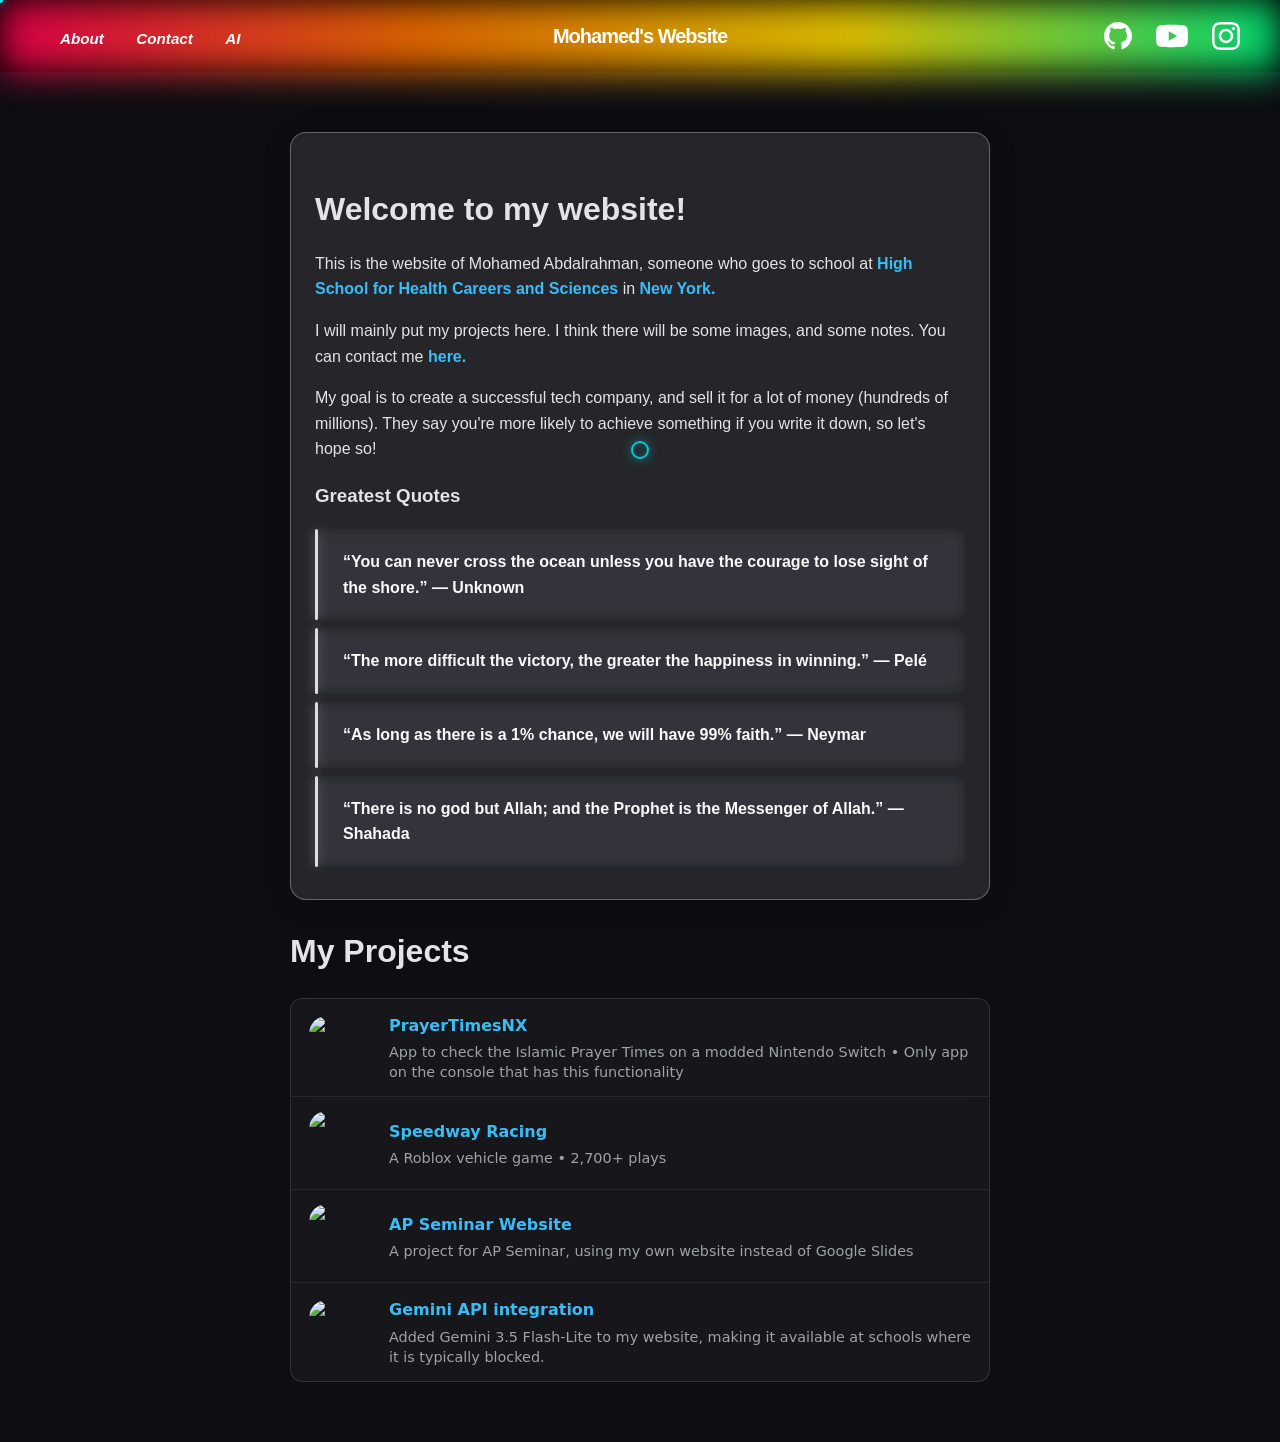
==== index.html @ a10dd330 "Update index.html" ====
<!DOCTYPE html>
<html lang="en">
<head>
  <meta charset="UTF-8">
  <meta name="viewport" content="width=device-width, initial-scale=1.0">
<link rel="icon" href="https://imglink.cc/cdn/FAZgNUSOPk.png">
  <title>Mohamed's Website</title>


  <link rel="preconnect" href="https://fonts.googleapis.com">
<link rel="preconnect" href="https://fonts.gstatic.com" crossorigin>
<link href="https://fonts.googleapis.com/css2?family=Google+Sans:ital,opsz,wght@0,17..18,400..700;1,17..18,400..700&display=swap" rel="stylesheet">
  
  <style>

    
    /* Removes default browser spacing so the black bar touches the edges */
    body {
      margin: 0;
        font-family: 'Google Sans', Arial, sans-serif;
      background-color: #0d0d12;
    background-image: url('https://imglink.cc/cdn/mJXIEE9M_k.jpg');
    background-size: cover;        /* Scales image to cover the whole screen */
    background-repeat: no-repeat;  /* Prevents the image from tiling */
    background-position: center;   /* Centers the image */      color: #e4e4e7;
      line-height: 1.6;
        overflow-x: clip; /* Prevents sideways scrolling while letting the bottom glow show */
        overflow-y: visible;
    }



    
    /* The  header bar at the top */
header {
  position: relative;
  background-color: #000000;
  color: #ffffff;
  padding: 20px 40px;
  display: flex;
  justify-content: space-between;
  align-items: center;
  gap: 16px;
  z-index: 1;
}

/* Diffused Multi-Color RGB Glow */
header::before {
  content: "";
  position: absolute;
  inset: 0; /* Keeps bounds tight so blur doesn't bleed horizontally */
  background: linear-gradient(
    90deg, 
    #ff0055, 
    #ff7700, 
    #ffdd00, 
    #00ff88, 
    #00bbff, 
    #aa00ff, 
    #ff0055
  );
  background-size: 200% 200%;
  filter: blur(18px);
  opacity: 0.85;
  z-index: -1;
  animation: rgbShift 6s linear infinite;
}

/* Keep social icons together in a clean row */
.social-icons {
  display: flex;
  align-items: center;
  gap: 14px;
  flex-shrink: 0;
}

.social-icon {
  color: #ffffff;
  display: inline-flex;
  align-items: center;
}

/* Mobile Layout Adjustments */
@media (max-width: 600px) {
  header {
    flex-direction: column;
    text-align: center;
    padding: 16px 20px;
  }

  header h1 {
    font-size: 1.5rem;
  }
}

@keyframes rgbShift {
  0% { background-position: 0% 50%; }
  100% { background-position: 200% 50%; }
}





    @view-transition {
  navigation: auto;
}




blockquote {
  position: relative;
  margin: 1.5rem 0;
  padding: 1.25rem 1.75rem;
  background: rgba(15, 23, 42, 0.15);
  backdrop-filter: blur(8px);
  color: #f8fafc;
  border-radius: 0 8px 8px 0;
}

blockquote::before {
  content: "";
  position: absolute;
  top: 0;
  bottom: 0;
  left: 0;
  width: 3px;
  border-radius: 3px;
  background: rgba(255, 255, 255, 0.85);
  box-shadow: 0 0 12px rgba(255, 255, 255, 0.45);
  transition: all 0.3s ease;
}

blockquote:hover::before {
  background: #ffffff;
  box-shadow: 0 0 16px rgba(255, 255, 255, 0.8);
}









    


    header h1 {
      margin: 0;
      font-size: 1.25rem;
    }

  nav a {
  position: relative;
  color: #ffffff;
  text-decoration: none;
  margin-left: 20px;
  font-size: 0.95rem;
  padding-bottom: 4px;
}

nav a::after {
  content: '';
  position: absolute;
  left: 0;
  bottom: 0;
  width: 100%;
  height: 2px;
  background-color: #ffffff;
  transform: scaleX(0);
  transform-origin: left;
  transition: transform 0.3s ease;
}

nav a:hover::after {
  transform: scaleX(1);
}









    
    /* Keeps the main text centered and easy to read */
    main {
      max-width: 700px;
      margin: 60px auto;
      padding: 0 20px;
    }
html {
  scroll-behavior: smooth;
}

    h2 {
      font-size: 2rem;
      margin-bottom: 10px;
    }

.media-list {
  list-style: none;
  padding: 0;
  margin: 20px 0;
  max-width: 700px;
  font-family: 'Product Sans', system-ui, -apple-system, sans-serif;
  border: 1px solid rgba(255, 255, 255, 0.12);
  border-radius: 12px;
  background-color: rgba(255, 255, 255, 0.04);
  backdrop-filter: blur(10px);
  overflow: hidden; /* Keeps hover states inside the rounded corners */
}

.media-item {
  display: flex;
  align-items: center;
  gap: 16px;
  padding: 14px 18px;
  border-bottom: 1px solid rgba(255, 255, 255, 0.08);
  transition: background-color 0.2s ease, transform 0.2s ease;
}

.media-item:last-child {
  border-bottom: none;
}

.media-item:hover {
  background-color: rgba(255, 255, 255, 0.08);
}

/* Makes the project title and description readable on dark mode */
.media-item a {
  color: #38bdf8;
  font-weight: 600;
  text-decoration: none;
}

.media-item p {
  color: #a1a1aa;
  margin: 4px 0 0 0;
  font-size: 0.9rem;
}

.item-img {
  width: 64px;
  height: 64px;
  border-radius: 18px;
  corner-shape: squircle;
  object-fit: cover;
  flex-shrink: 0;
}


.item-content {
  display: flex;
  flex-direction: column;
}

.item-title {
  margin: 0;
  font-size: 1rem;
  font-weight: 600;
  color: #111827;
}

.item-subtext {
  margin: 4px 0 0 0;
  font-size: 0.875rem;
  color: #6b7280; /* Muted gray for visual hierarchy */
  line-height: 1.4;
}

a {
  color: #38bdf8;
  text-decoration: none;
  transition: color 0.2s ease;
     animation: pulse-glow 2s ease-in-out infinite;
    font-weight: bold;
}

a:hover {
  color: #ffffff;
  text-shadow: 0 0 8px rgba(56, 189, 248, 0.6);
     animation: pulse-glow 2s ease-in-out infinite;
}

/* 1. Define what the animation actually does */
@keyframes pulse-glow {
  0%, 100% {
    text-shadow: 0 0 4px rgba(56, 189, 248, 0.3);
  }
  50% {
    text-shadow: 0 0 14px rgba(56, 189, 248, 0.9);
  }
}
    
    header h1 {
  position: absolute;
  left: 50%;
  transform: translateX(-50%);
  margin: 0;
}

    .frosted-card {
  /* 1. Semi-transparent background */
  background: rgba(255, 255, 255, 0.1); 
  
  /* 2. The blur effect */
  backdrop-filter: blur(2.5px);
  -webkit-backdrop-filter: blur(2.5px); /* Safari support */
  
  /* 3. Subtle border and shadow for depth */
  border-radius: 16px;
  border: 1px solid rgba(255, 255, 255, 0.3);
  box-shadow: 0 4px 30px rgba(0, 0, 0, 0.1);
  padding: 24px



}








      .social-icons {
    display: flex;
    align-items: center;
    gap: 24px; /* Increased from 15px for wider spacing */
  }

  .social-icon {
    color: #ffffff;
    display: flex;
    transition: transform 0.2s ease, opacity 0.2s ease;
  }

  .social-icon:hover {
    opacity: 0.9; /* Slightly fades the white icon */
    transform: translateY(-2px); /* Gently lifts the icon up */
  }




    



    
    /* Only apply on devices with a mouse/trackpad */
@media (hover: hover) and (pointer: fine) {
  body, a, button {
    cursor: none; /* Hide default cursor */
  }

  /* Instant center dot */
  .cursor-dot {
    position: fixed;
    top: 0;
    left: 0;
    width: 6px;
    height: 6px;
    background-color: #00f3ff;
    border-radius: 50%;
    box-shadow: 0 0 8px #00f3ff;
    pointer-events: none;
    z-index: 10000;
    transform: translate(-50%, -50%);
    transition: background-color 0.2s ease, box-shadow 0.2s ease;
  }

  /* Smooth trailing outer ring */
  .cursor-ring {
    position: fixed;
    top: 0;
    left: 0;
    width: 14px;
    height: 14px;
    border: 2px solid rgba(0, 243, 255, 0.8);
    border-radius: 50%;
    box-shadow: 0 0 12px rgba(0, 243, 255, 0.4), inset 0 0 8px rgba(0, 243, 255, 0.2);
    pointer-events: none;
    z-index: 9999;
    transform: translate(-50%, -50%);
    transition: width 0.2s ease, height 0.2s ease, border-color 0.2s ease, box-shadow 0.2s ease;
  }

  /* Hover state over links and buttons */
  .cursor-ring.hover {
    width: 12px;
    height: 12px;
    border-color: #8af9ff;
    box-shadow: 0 0 16px rgba(138, 249, 255, 0.6), inset 0 0 10px rgba(138, 249, 255, 0.3);
  }

  .cursor-dot.hover {
    background-color: #8af9ff;
    box-shadow: 0 0 8px #8af9ff;
  }

  /* Click/active state */
  .cursor-ring.click {
    width: 8px;
    height: 8px;
  }
}

/* Hide custom elements on touch screens */
@media (hover: none) and (pointer: coarse) {
  .cursor-dot, .cursor-ring {
    display: none;
  }
}




/* fix on mobile */
    @media (max-width: 768px) {
  header div {
    display: flex !important;
    flex-direction: column !important;
    align-items: center !important;
  }

  header h1 {
    position: static !important;
    display: block !important;
    margin: 0 0 12px 0 !important; /* Forces space below the title */
    padding: 0 !important;
    line-height: 1.2 !important;
    transform: none !important;
  }

  header nav {
    position: static !important;
    display: flex !important;
    justify-content: center !important;
    gap: 16px !important;
    margin: 0 !important;
    padding: 0 !important;
    line-height: 1.2 !important;
    transform: none !important;
  }

  header nav a {
    position: static !important;
    margin: 0 !important;
    padding: 0 !important;
  }
}


    /* Disable RGB ON MOBILE */
    @media (max-width: 768px) {
  header {
    background: #000000 !important;
  }

  header::before {
    display: none !important;
    animation: none !important;
  }
}
    


    

    
  </style>
</head>
<body>

  <div class="cursor-dot"></div>
<div class="cursor-ring"></div>
  


<header>
  <div>
    <h1 style="font-family: 'Google Sans', Arial, sans-serif; font-weight: bold; letter-spacing: -1px; margin: 0;">
      Mohamed's Website
    </h1>
    <nav style="margin-top: 6px;">
      <i><a href="https://mohamedpro123.github.io/" style="margin-right: 8px; color: #ffffff;">About</a></i>
      <i><a href="https://www.instagram.com/mohamedhshcs/"  style="margin-right: 8px; color: #ffffff;">Contact</a></i>
      <i><a href="https://mohamedpro123.github.io/ai" style="color: #ffffff;">AI</a></i>
    </nav>
  </div>

  <div class="social-icons">
    <!-- GitHub Link -->
    <a href="https://github.com/MohamedPro123" target="_blank" rel="noopener noreferrer" aria-label="GitHub Profile" class="social-icon">
      <svg height="28" width="28" viewBox="0 0 16 16" fill="currentColor" aria-hidden="true">
        <path d="M8 0C3.58 0 0 3.58 0 8c0 3.54 2.29 6.53 5.47 7.59.4.07.55-.17.55-.38 0-.19-.01-.82-.01-1.49-2.01.37-2.53-.49-2.69-.94-.09-.23-.48-.94-.82-1.13-.28-.15-.68-.52-.01-.53.63-.01 1.08.58 1.23.82.72 1.21 1.87.87 2.33.66.07-.52.28-.87.51-1.07-1.78-.2-3.64-.89-3.64-3.95 0-.87.31-1.59.82-2.15-.08-.2-.36-1.02.08-2.12 0 0 .67-.21 2.2.82.64-.18 1.32-.27 2-.27.68 0 1.36.09 2 .27 1.53-1.04 2.2-.82 2.2-.82.44 1.1.16 1.92.08 2.12.51.56.82 1.27.82 2.15 0 3.07-1.87 3.75-3.65 3.95.29.25.54.73.54 1.48 0 1.07-.01 1.93-.01 2.2 0 .21.15.46.55.38A8.013 8.013 0 0016 8c0-4.42-3.58-8-8-8z"></path>
      </svg>
    </a>

    <!-- YouTube Link -->
    <a href="https://www.youtube.com/@mohamedaHSHCS" target="_blank" rel="noopener noreferrer" aria-label="YouTube Channel" class="social-icon">
      <svg height="32" width="32" viewBox="0 0 24 24" fill="currentColor" aria-hidden="true">
        <path d="M23.498 6.186a3.016 3.016 0 0 0-2.122-2.136C19.505 3.545 12 3.545 12 3.545s-7.505 0-9.377.505A3.017 3.017 0 0 0 .502 6.186C0 8.07 0 12 0 12s0 3.93.502 5.814a3.016 3.016 0 0 0 2.122 2.136c1.871.505 9.376.505 9.376.505s7.505 0 9.377-.505a3.015 3.015 0 0 0 2.122-2.136C24 15.93 24 12 24 12s0-3.93-.502-5.814zM9.545 15.568V8.432L15.818 12l-6.273 3.568z"></path>
      </svg>
    </a>

    <!-- Instagram Link -->
    <a href="https://www.instagram.com/mohamedhshcs/" target="_blank" rel="noopener noreferrer" aria-label="Instagram Profile" class="social-icon">
      <svg height="28" width="28" viewBox="0 0 24 24" fill="currentColor" aria-hidden="true">
        <path d="M12 2.163c3.204 0 3.584.012 4.85.07 3.252.148 4.771 1.691 4.919 4.919.058 1.265.069 1.645.069 4.849 0 3.205-.012 3.584-.069 4.849-.149 3.225-1.664 4.771-4.919 4.919-1.266.058-1.644.07-4.85.07-3.204 0-3.584-.012-4.849-.07-3.26-.149-4.771-1.699-4.919-4.92-.058-1.265-.07-1.644-.07-4.849 0-3.204.013-3.583.07-4.849.149-3.227 1.664-4.771 4.919-4.919 1.266-.057 1.645-.069 4.849-.069zm0-2.163c-3.259 0-3.667.014-4.947.072-4.358.2-6.78 2.618-6.98 6.98-.059 1.281-.073 1.689-.073 4.948 0 3.259.014 3.668.072 4.948.2 4.358 2.618 6.78 6.98 6.98 1.281.058 1.689.072 4.948.072 3.259 0 3.668-.014 4.948-.072 4.354-.2 6.782-2.618 6.979-6.98.059-1.28.073-1.689.073-4.948 0-3.259-.014-3.667-.072-4.947-.196-4.354-2.617-6.78-6.979-6.98-1.281-.059-1.69-.073-4.949-.073zm0 5.838c-3.403 0-6.162 2.759-6.162 6.162s2.759 6.163 6.162 6.163 6.162-2.759 6.162-6.163c0-3.403-2.759-6.162-6.162-6.162zm0 10.162c-2.209 0-4-1.79-4-4 0-2.209 1.791-4 4-4s4 1.791 4 4c0 2.21-1.791 4-4 4zm6.406-11.845c-.796 0-1.441.645-1.441 1.44s.645 1.44 1.441 1.44c.795 0 1.439-.645 1.439-1.44s-.644-1.44-1.439-1.44z"></path>
      </svg>
    </a>
  </div>
</header>





  <main>


      <div class="frosted-card">
    <h2>Welcome to my website!</h2>
    <p>This is the website of Mohamed Abdalrahman, someone who goes to school at <a href="https://www.google.com/search?q=high+school+for+health+careers+and+sciences&rlz=1C1GCEA_enUS1229US1229&oq=high+school+for+health+careers+and+sciences&gs_lcrp=EgZjaHJvbWUyBggAEEUYOTIGCAEQRRg90gEINTI3NWowajmoAgCwAgE&sourceid=chrome&source=chrome.ob&ie=UTF-8" target="_blank"> High School for Health Careers and Sciences</a> 
      in <a href="https://www.google.com/search?q=new+york&rlz=1C1GCEA_enUS1229US1229&oq=new+york&gs_lcrp=EgZjaHJvbWUyBggAEEUYOTIGCAEQRRg8MgYIAhBFGDzSAQgyNDg2ajBqOagCALACAA&sourceid=chrome&source=chrome.ob&ie=UTF-8 target="_blank">New York.</a></p>
    <p>I will mainly put my projects here. I think there will be some images, and some notes. You can contact me <a href="https://www.instagram.com/mohamedhshcs/ target="_blank">here.</a></p>
    <p>My goal is to create a successful tech company, and sell it for a lot of money (hundreds of millions). They say you're more likely to achieve something if you write it down, so let's hope so!  </p>

        <h3>Greatest Quotes</h3>

<blockquote style="margin-top: 8px; margin-bottom: 8px;"><b>“You can never cross the ocean unless you have the courage to lose sight of the shore.” — Unknown</b></blockquote>
<blockquote style="margin-top: 8px; margin-bottom: 8px;"><b>“The more difficult the victory, the greater the happiness in winning.” — Pelé</b></blockquote>
<blockquote style="margin-top: 8px; margin-bottom: 8px;"><b>“As long as there is a 1% chance, we will have 99% faith.” — Neymar</b></blockquote>
<blockquote style="margin-top: 8px; margin-bottom: 8px;"><b>“There is no god but Allah; and the Prophet is the Messenger of Allah.” — Shahada</b></blockquote>


        
      </div>

<h2 id="my-projects">My Projects</h2>

    
  <ul class="media-list" role="list">
  <li class="media-item">
    <img src="https://camo.githubusercontent.com/2941b93218303f29015abee6d3f89ceb6137efb2db92ffeab3239dcb9fce89de/68747470733a2f2f692e706f7374696d672e63632f6a355a50424348422f49636f6e2e706e67" alt=" " class="item-img">
    <div class="item-content">
      <h4 class="item-title"><a href="https://github.com/MohamedPro123/PrayerTimesNX">PrayerTimesNX</a></h4>
      <p class="item-subtext">App to check the Islamic Prayer Times on a modded Nintendo Switch • Only app on the console that has this functionality</p>
    </div>
  </li>

  <li class="media-item">
    <img src="https://imglink.cc/cdn/UEB21Yzu20.png" alt=" " class="item-img">
    <div class="item-content">
      <h4 class="item-title"><a href="https://www.roblox.com/games/73180399086125/Speedway-Racing">Speedway Racing</a></h4>
      <p class="item-subtext">A Roblox vehicle game • 2,700+ plays</p>
    </div>
  </li>

  <li class="media-item">
    <img src="https://encrypted-tbn0.gstatic.com/images?q=tbn:ANd9GcQOcnCf7E3comEgaaTT6FWlqhtsH7dM1rvx3usOpBy9lV2jKg0vdp4XCg4N&s=10" alt=" " class="item-img">
    <div class="item-content">
      <h4 class="item-title"><a href="https://mohamedpro123.github.io/school-website/">AP Seminar Website</a></h4>
      <p class="item-subtext">A project for AP Seminar, using my own website instead of Google Slides</p>
    </div>
  </li>


  <li class="media-item">
    <img src="https://imglink.cc/cdn/wC92uuUFCS.webp" alt=" " class="item-img">
    <div class="item-content">
      <h4 class="item-title"><a href="https://mohamedpro123.github.io/ai">Gemini API integration</a></h4>
      <p class="item-subtext">Added Gemini 3.5 Flash-Lite to my website, making it available at schools where it is typically blocked.</p>
    </div>
  </li>
    
</ul>



  </main>


    <script>const dot = document.querySelector('.cursor-dot');
const ring = document.querySelector('.cursor-ring');

let mouseX = window.innerWidth / 2;
let mouseY = window.innerHeight / 2;
let ringX = mouseX;
let ringY = mouseY;

// Lower = smoother/slower lag, Higher = snappier (0.1 to 0.3 is ideal)
const speed = 0.18;

// Track mouse position
window.addEventListener('mousemove', (e) => {
  mouseX = e.clientX;
  mouseY = e.clientY;

  // Move center dot immediately
  dot.style.left = `${mouseX}px`;
  dot.style.top = `${mouseY}px`;
});

// Smooth animation loop for the outer ring
function animateRing() {
  ringX += (mouseX - ringX) * speed;
  ringY += (mouseY - ringY) * speed;

  ring.style.left = `${ringX}px`;
  ring.style.top = `${ringY}px`;

  requestAnimationFrame(animateRing);
}
animateRing();

// Expand & change color on interactive elements
const clickables = document.querySelectorAll('a, button, input, [role="button"]');
clickables.forEach((el) => {
  el.addEventListener('mouseenter', () => {
    ring.classList.add('hover');
    dot.classList.add('hover');
  });
  el.addEventListener('mouseleave', () => {
    ring.classList.remove('hover');
    dot.classList.remove('hover');
  });
});

// Pulse inward on click
window.addEventListener('mousedown', () => ring.classList.add('click'));
window.addEventListener('mouseup', () => ring.classList.remove('click'));
</script>
  
</body>
  
</html>
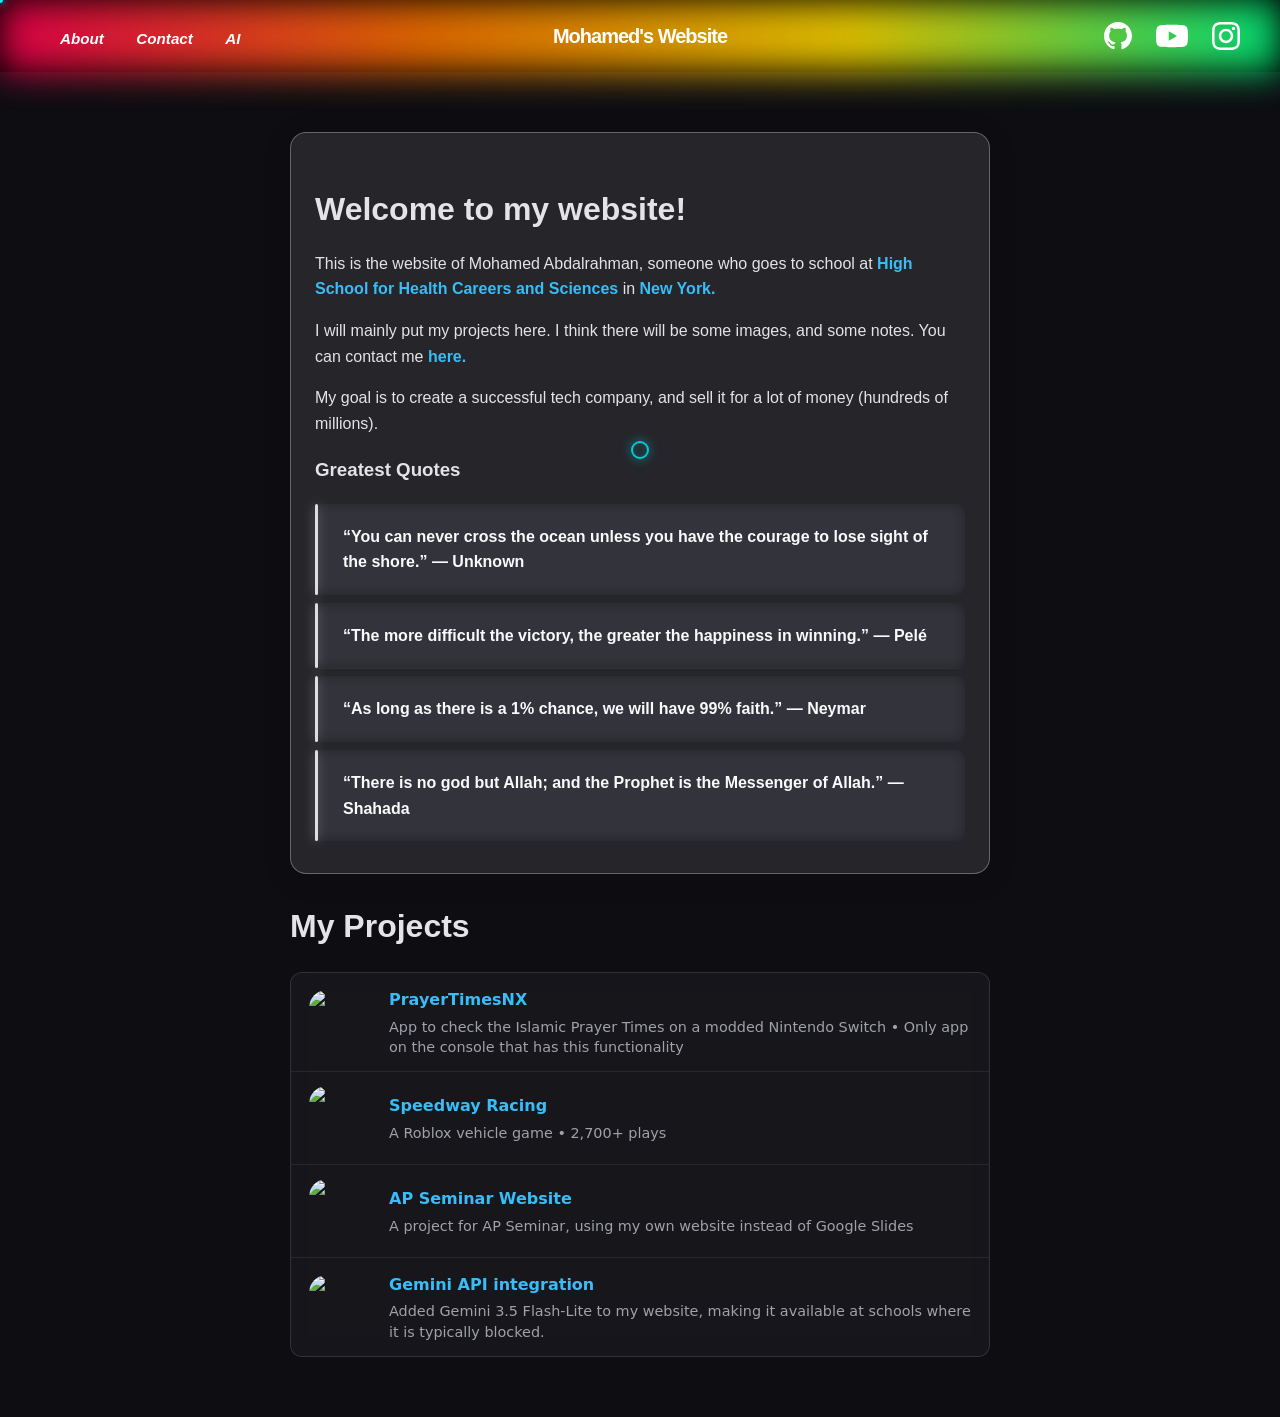
==== commit 81a2df22: "Update index.html" ====
--- a/index.html
+++ b/index.html
@@ -534,7 +534,7 @@
     <p>This is the website of Mohamed Abdalrahman, someone who goes to school at <a href="https://www.google.com/search?q=high+school+for+health+careers+and+sciences&rlz=1C1GCEA_enUS1229US1229&oq=high+school+for+health+careers+and+sciences&gs_lcrp=EgZjaHJvbWUyBggAEEUYOTIGCAEQRRg90gEINTI3NWowajmoAgCwAgE&sourceid=chrome&source=chrome.ob&ie=UTF-8" target="_blank"> High School for Health Careers and Sciences</a> 
       in <a href="https://www.google.com/search?q=new+york&rlz=1C1GCEA_enUS1229US1229&oq=new+york&gs_lcrp=EgZjaHJvbWUyBggAEEUYOTIGCAEQRRg8MgYIAhBFGDzSAQgyNDg2ajBqOagCALACAA&sourceid=chrome&source=chrome.ob&ie=UTF-8 target="_blank">New York.</a></p>
     <p>I will mainly put my projects here. I think there will be some images, and some notes. You can contact me <a href="https://www.instagram.com/mohamedhshcs/ target="_blank">here.</a></p>
-    <p>My goal is to create a successful tech company, and sell it for a lot of money (hundreds of millions). They say you're more likely to achieve something if you write it down, so let's hope so!  </p>
+    <p>My goal is to create a successful tech company, and sell it for a lot of money (hundreds of millions). </p>
 
         <h3>Greatest Quotes</h3>
 
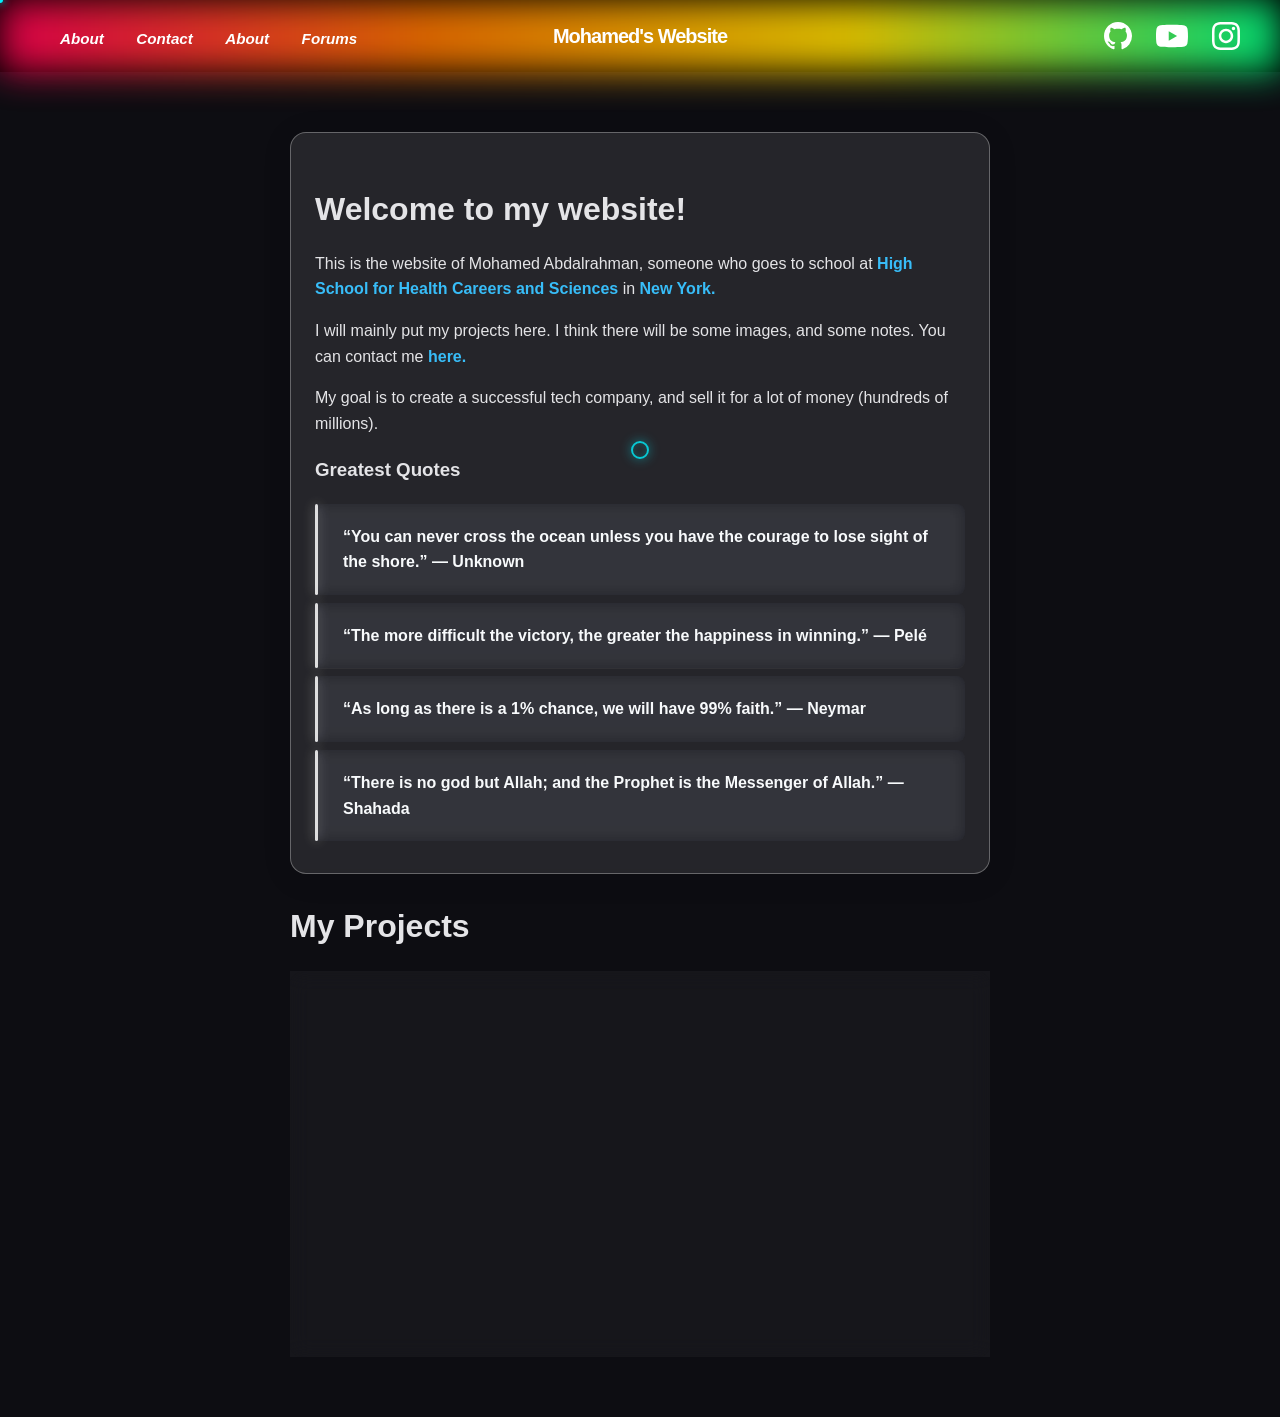
==== commit 25794b39: "Update index.html" ====
--- a/index.html
+++ b/index.html
@@ -494,7 +494,9 @@
     <nav style="margin-top: 6px;">
       <i><a href="https://mohamedpro123.github.io/" style="margin-right: 8px; color: #ffffff;">About</a></i>
       <i><a href="https://www.instagram.com/mohamedhshcs/"  style="margin-right: 8px; color: #ffffff;">Contact</a></i>
-      <i><a href="https://mohamedpro123.github.io/ai" style="color: #ffffff;">AI</a></i>
+      <i><a href="https://mohamedpro123.github.io/ai" style="margin-right: 8px; color: #ffffff;">About</a></i>
+      <i><a href="https://mohamedpro123.github.io/ai" style="color: #ffffff;">Forums</a></i>
+
     </nav>
   </div>
 
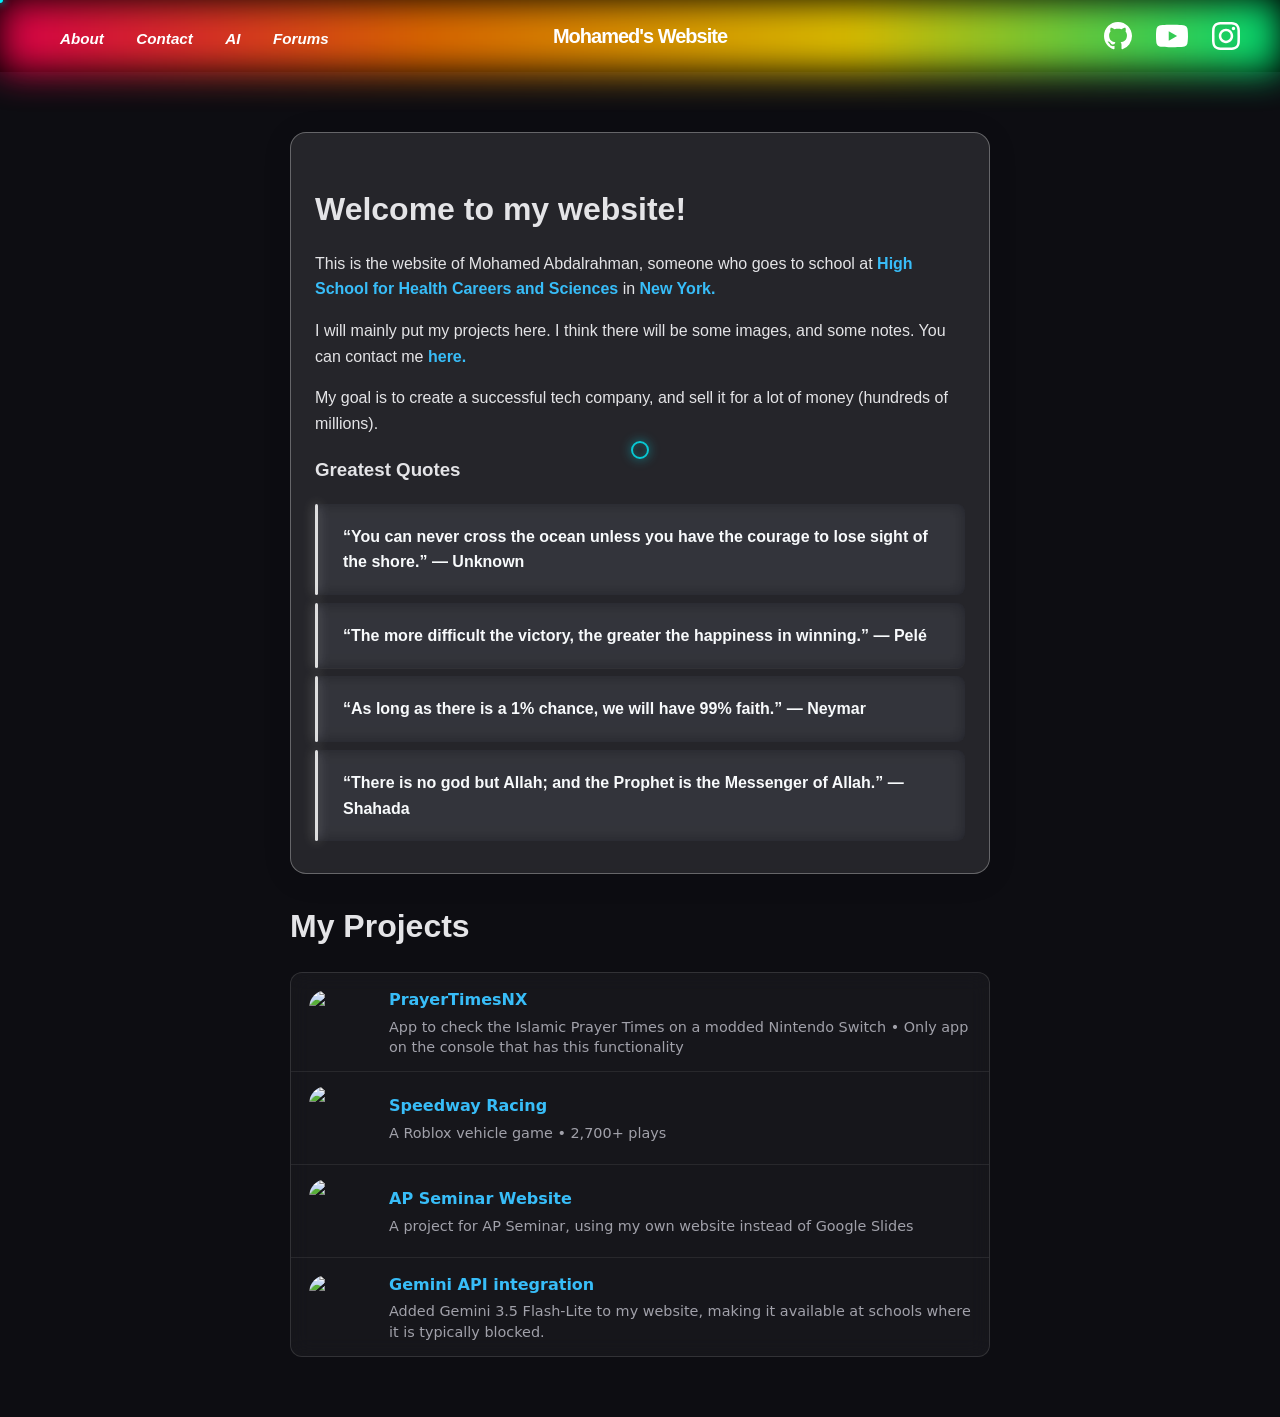
==== commit 126302c8: "Update index.html" ====
--- a/index.html
+++ b/index.html
@@ -492,10 +492,10 @@
       Mohamed's Website
     </h1>
     <nav style="margin-top: 6px;">
-      <i><a href="https://mohamedpro123.github.io/" style="margin-right: 8px; color: #ffffff;">About</a></i>
-      <i><a href="https://www.instagram.com/mohamedhshcs/"  style="margin-right: 8px; color: #ffffff;">Contact</a></i>
-      <i><a href="https://mohamedpro123.github.io/ai" style="margin-right: 8px; color: #ffffff;">About</a></i>
-      <i><a href="https://mohamedpro123.github.io/ai" style="color: #ffffff;">Forums</a></i>
+      <b><i><a href="https://mohamedpro123.github.io/" style="margin-right: 8px; color: #ffffff;">About</a></i></b>
+      <b><i><a href="https://www.instagram.com/mohamedhshcs/"  style="margin-right: 8px; color: #ffffff;">Contact</a></i></b>
+      <b><i><a href="https://mohamedpro123.github.io/ai" style="margin-right: 8px; color: #ffffff;">AI</a></i></b>
+      <b><i><a href="https://mohamedpro123.github.io/forum" style="color: #ffffff;">Forums</a></i></b>
 
     </nav>
   </div>
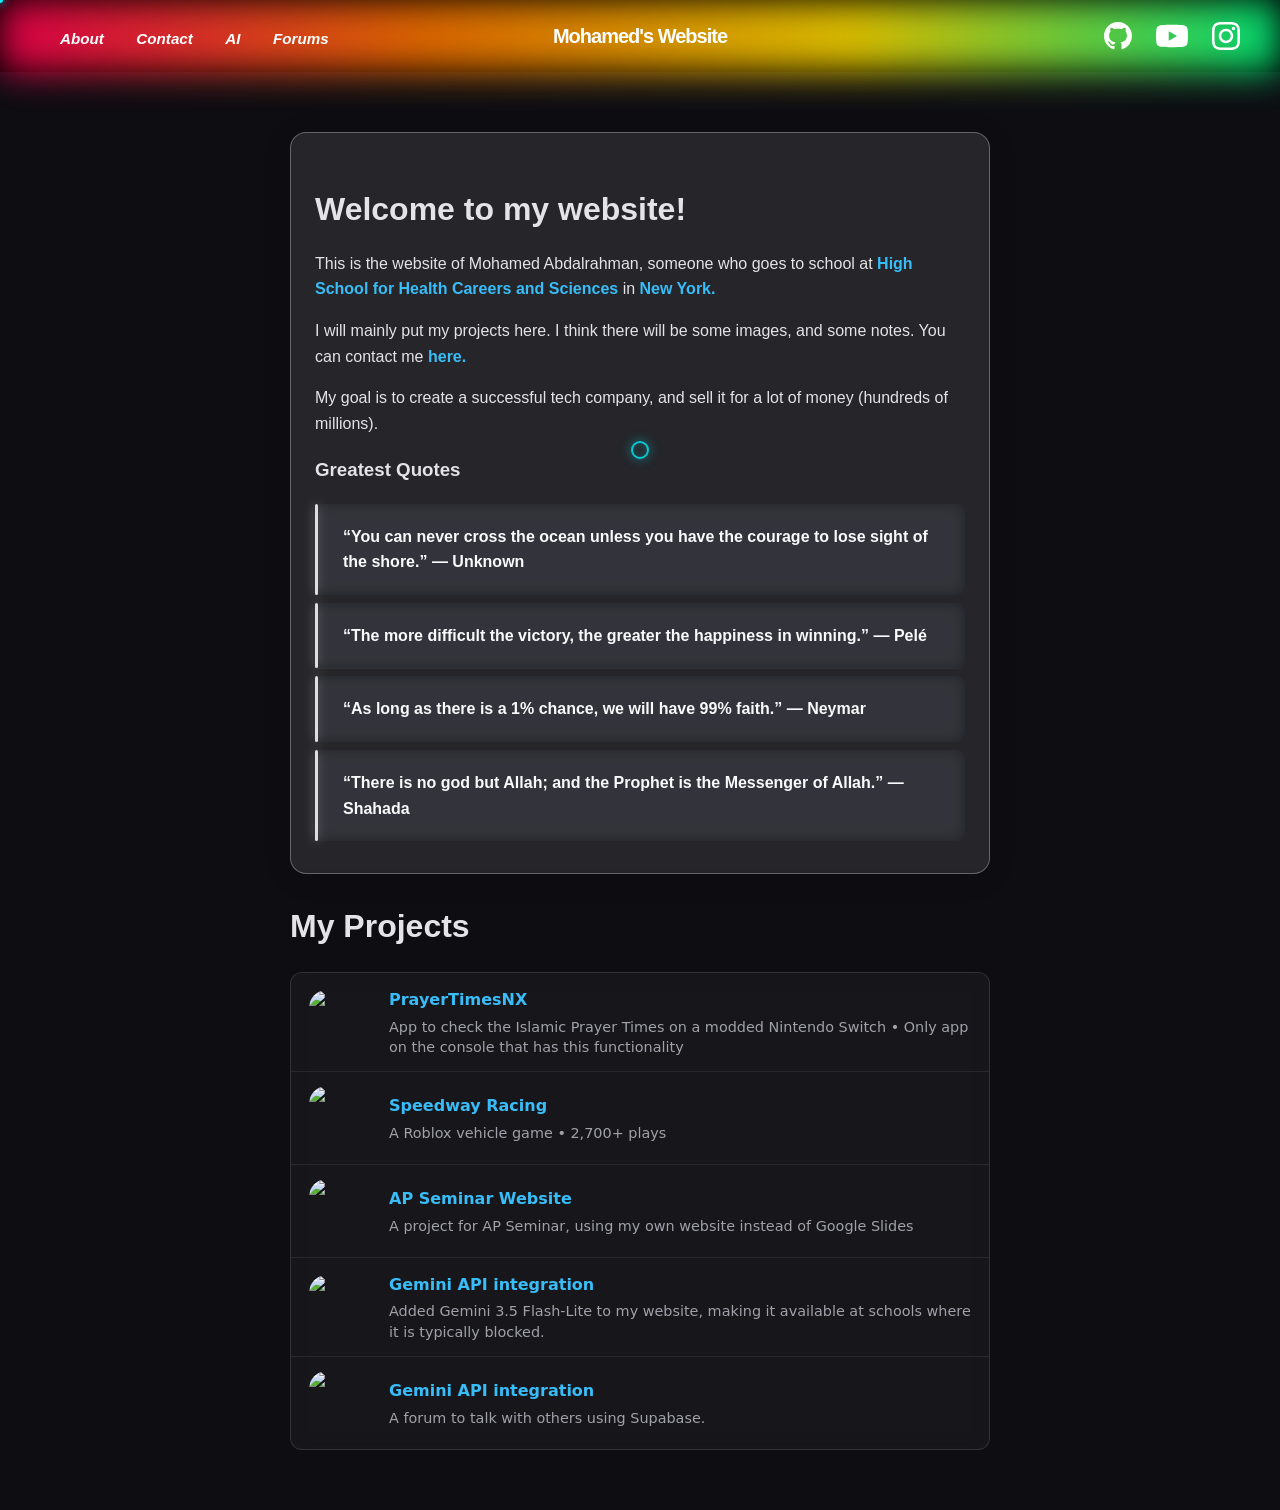
==== commit 8597fd9f: "Update index.html" ====
--- a/index.html
+++ b/index.html
@@ -2,6 +2,7 @@
 <html lang="en">
 <head>
   <meta charset="UTF-8">
+  <meta name="google-site-verification" content="0w1x-bmw4xbF6V5ssZ7JbDd8HiMZ-rZFypp4nvNYdhY" /> <!-- Google verification -->
   <meta name="viewport" content="width=device-width, initial-scale=1.0">
 <link rel="icon" href="https://imglink.cc/cdn/FAZgNUSOPk.png">
   <title>Mohamed's Website</title>
@@ -554,7 +555,7 @@
     
   <ul class="media-list" role="list">
   <li class="media-item">
-    <img src="https://camo.githubusercontent.com/2941b93218303f29015abee6d3f89ceb6137efb2db92ffeab3239dcb9fce89de/68747470733a2f2f692e706f7374696d672e63632f6a355a50424348422f49636f6e2e706e67" alt=" " class="item-img">
+    <img src="https://imglink.cc/cdn/siIZZ1DQXt.png" alt=" " class="item-img">
     <div class="item-content">
       <h4 class="item-title"><a href="https://github.com/MohamedPro123/PrayerTimesNX">PrayerTimesNX</a></h4>
       <p class="item-subtext">App to check the Islamic Prayer Times on a modded Nintendo Switch • Only app on the console that has this functionality</p>
@@ -583,6 +584,14 @@
     <div class="item-content">
       <h4 class="item-title"><a href="https://mohamedpro123.github.io/ai">Gemini API integration</a></h4>
       <p class="item-subtext">Added Gemini 3.5 Flash-Lite to my website, making it available at schools where it is typically blocked.</p>
+    </div>
+  </li>
+
+      <li class="media-item">
+    <img src="https://media.licdn.com/dms/image/v2/D560BAQHg1cwLeQR7dQ/company-logo_200_200/company-logo_200_200/0/1719257571049/forumgroupllc_logo?e=2147483647&v=beta&t=x52DwzUQ-ZEd8-tS2VyrWiARHE1QIIWrVFQODB3MhaA" alt=" " class="item-img">
+    <div class="item-content">
+      <h4 class="item-title"><a href="https://mohamedpro123.github.io/ai">Gemini API integration</a></h4>
+      <p class="item-subtext">A forum to talk with others using Supabase.</p>
     </div>
   </li>
     
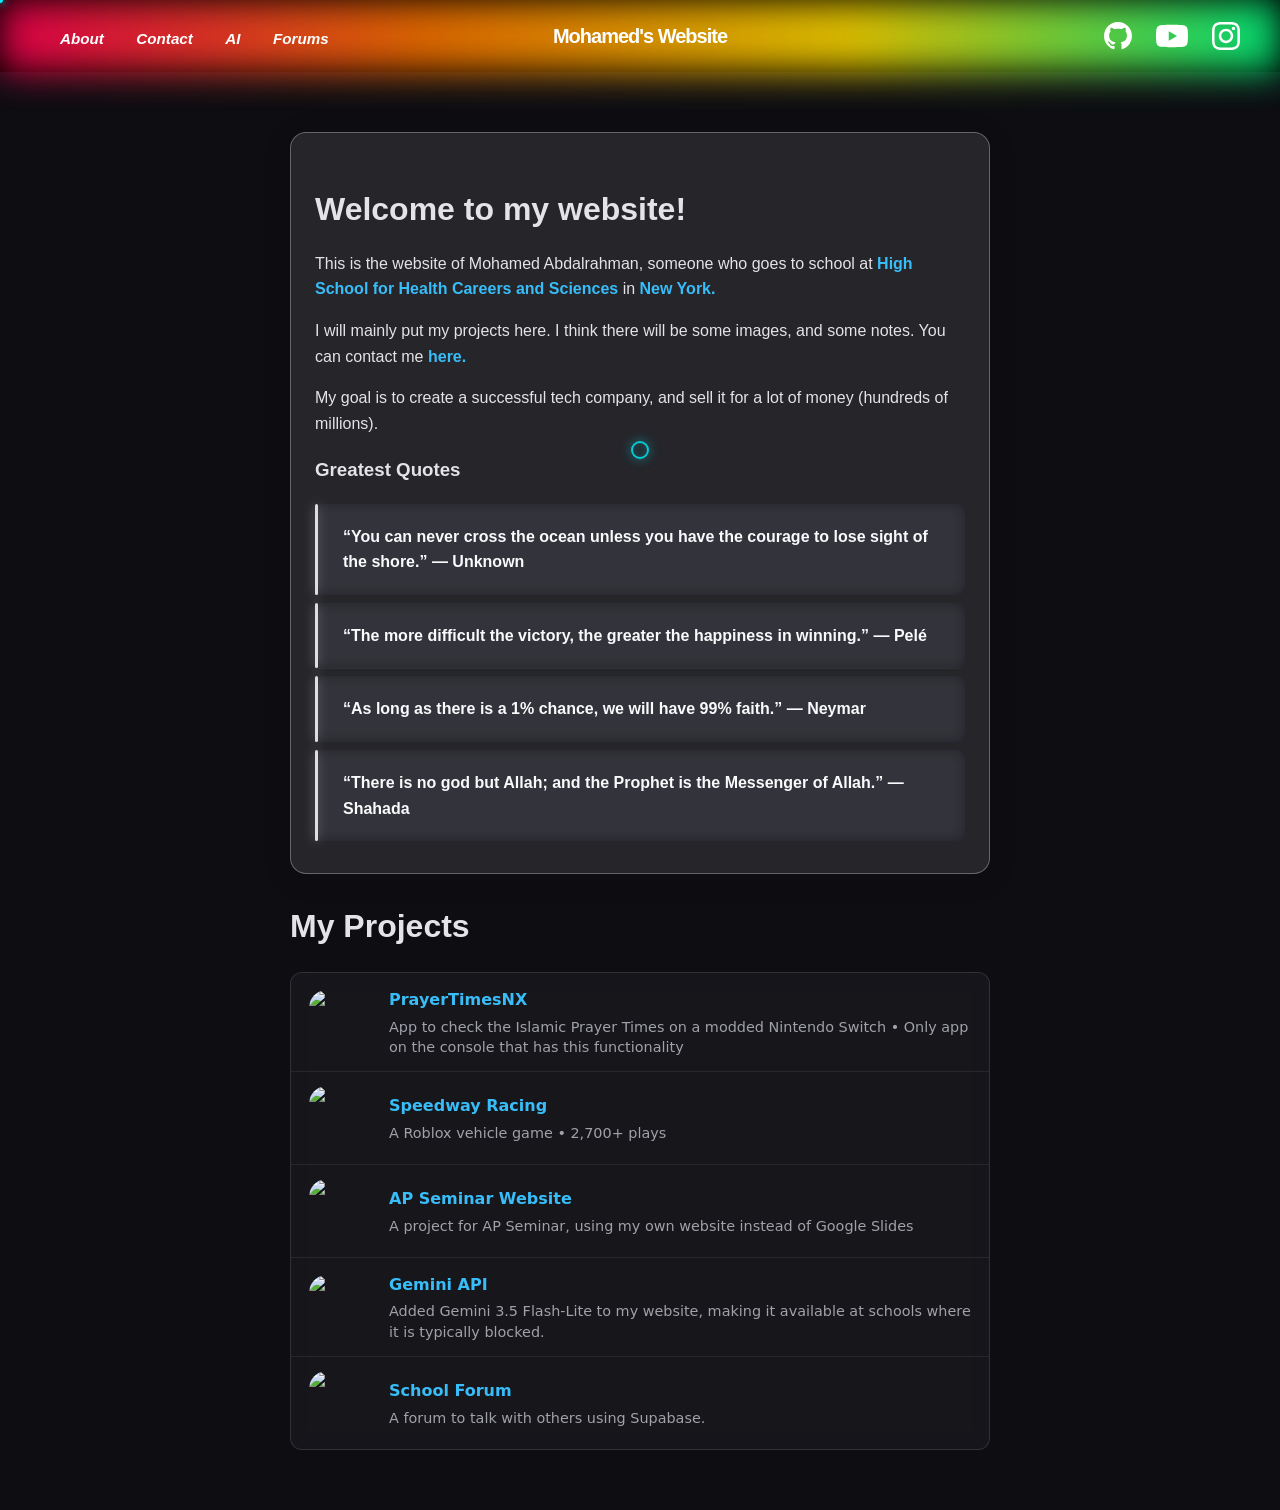
==== commit f0e0a7b6: "Update index.html" ====
--- a/index.html
+++ b/index.html
@@ -582,7 +582,7 @@
   <li class="media-item">
     <img src="https://imglink.cc/cdn/wC92uuUFCS.webp" alt=" " class="item-img">
     <div class="item-content">
-      <h4 class="item-title"><a href="https://mohamedpro123.github.io/ai">Gemini API integration</a></h4>
+      <h4 class="item-title"><a href="https://mohamedpro123.github.io/ai">Gemini API</a></h4>
       <p class="item-subtext">Added Gemini 3.5 Flash-Lite to my website, making it available at schools where it is typically blocked.</p>
     </div>
   </li>
@@ -590,7 +590,7 @@
       <li class="media-item">
     <img src="https://media.licdn.com/dms/image/v2/D560BAQHg1cwLeQR7dQ/company-logo_200_200/company-logo_200_200/0/1719257571049/forumgroupllc_logo?e=2147483647&v=beta&t=x52DwzUQ-ZEd8-tS2VyrWiARHE1QIIWrVFQODB3MhaA" alt=" " class="item-img">
     <div class="item-content">
-      <h4 class="item-title"><a href="https://mohamedpro123.github.io/ai">Gemini API integration</a></h4>
+      <h4 class="item-title"><a href="https://mohamedpro123.github.io/ai">School Forum</a></h4>
       <p class="item-subtext">A forum to talk with others using Supabase.</p>
     </div>
   </li>
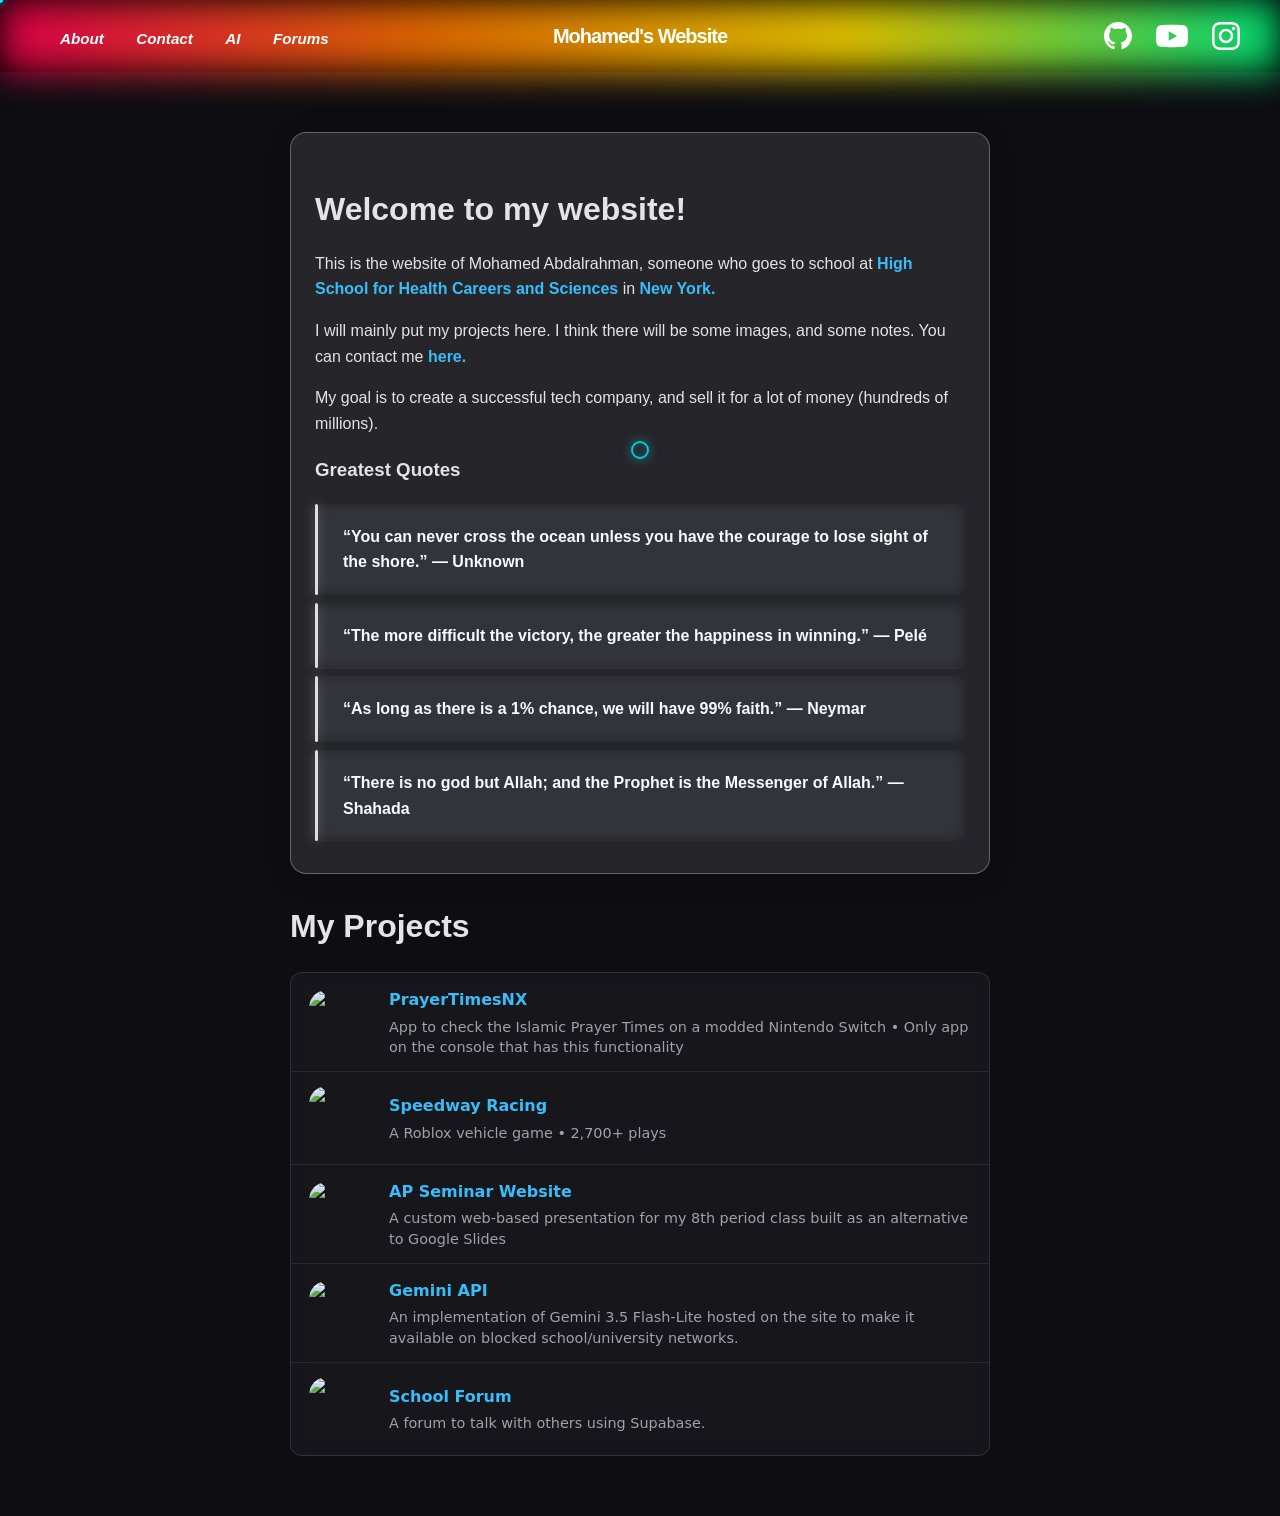
==== commit ed604ca8: "Update index.html" ====
--- a/index.html
+++ b/index.html
@@ -574,7 +574,7 @@
     <img src="https://encrypted-tbn0.gstatic.com/images?q=tbn:ANd9GcQOcnCf7E3comEgaaTT6FWlqhtsH7dM1rvx3usOpBy9lV2jKg0vdp4XCg4N&s=10" alt=" " class="item-img">
     <div class="item-content">
       <h4 class="item-title"><a href="https://mohamedpro123.github.io/school-website/">AP Seminar Website</a></h4>
-      <p class="item-subtext">A project for AP Seminar, using my own website instead of Google Slides</p>
+      <p class="item-subtext">A custom web-based presentation for my 8th period class built as an alternative to Google Slides</p>
     </div>
   </li>
 
@@ -583,7 +583,7 @@
     <img src="https://imglink.cc/cdn/wC92uuUFCS.webp" alt=" " class="item-img">
     <div class="item-content">
       <h4 class="item-title"><a href="https://mohamedpro123.github.io/ai">Gemini API</a></h4>
-      <p class="item-subtext">Added Gemini 3.5 Flash-Lite to my website, making it available at schools where it is typically blocked.</p>
+      <p class="item-subtext">An implementation of Gemini 3.5 Flash-Lite hosted on the site to make it available on blocked school/university networks.</p>
     </div>
   </li>
 
